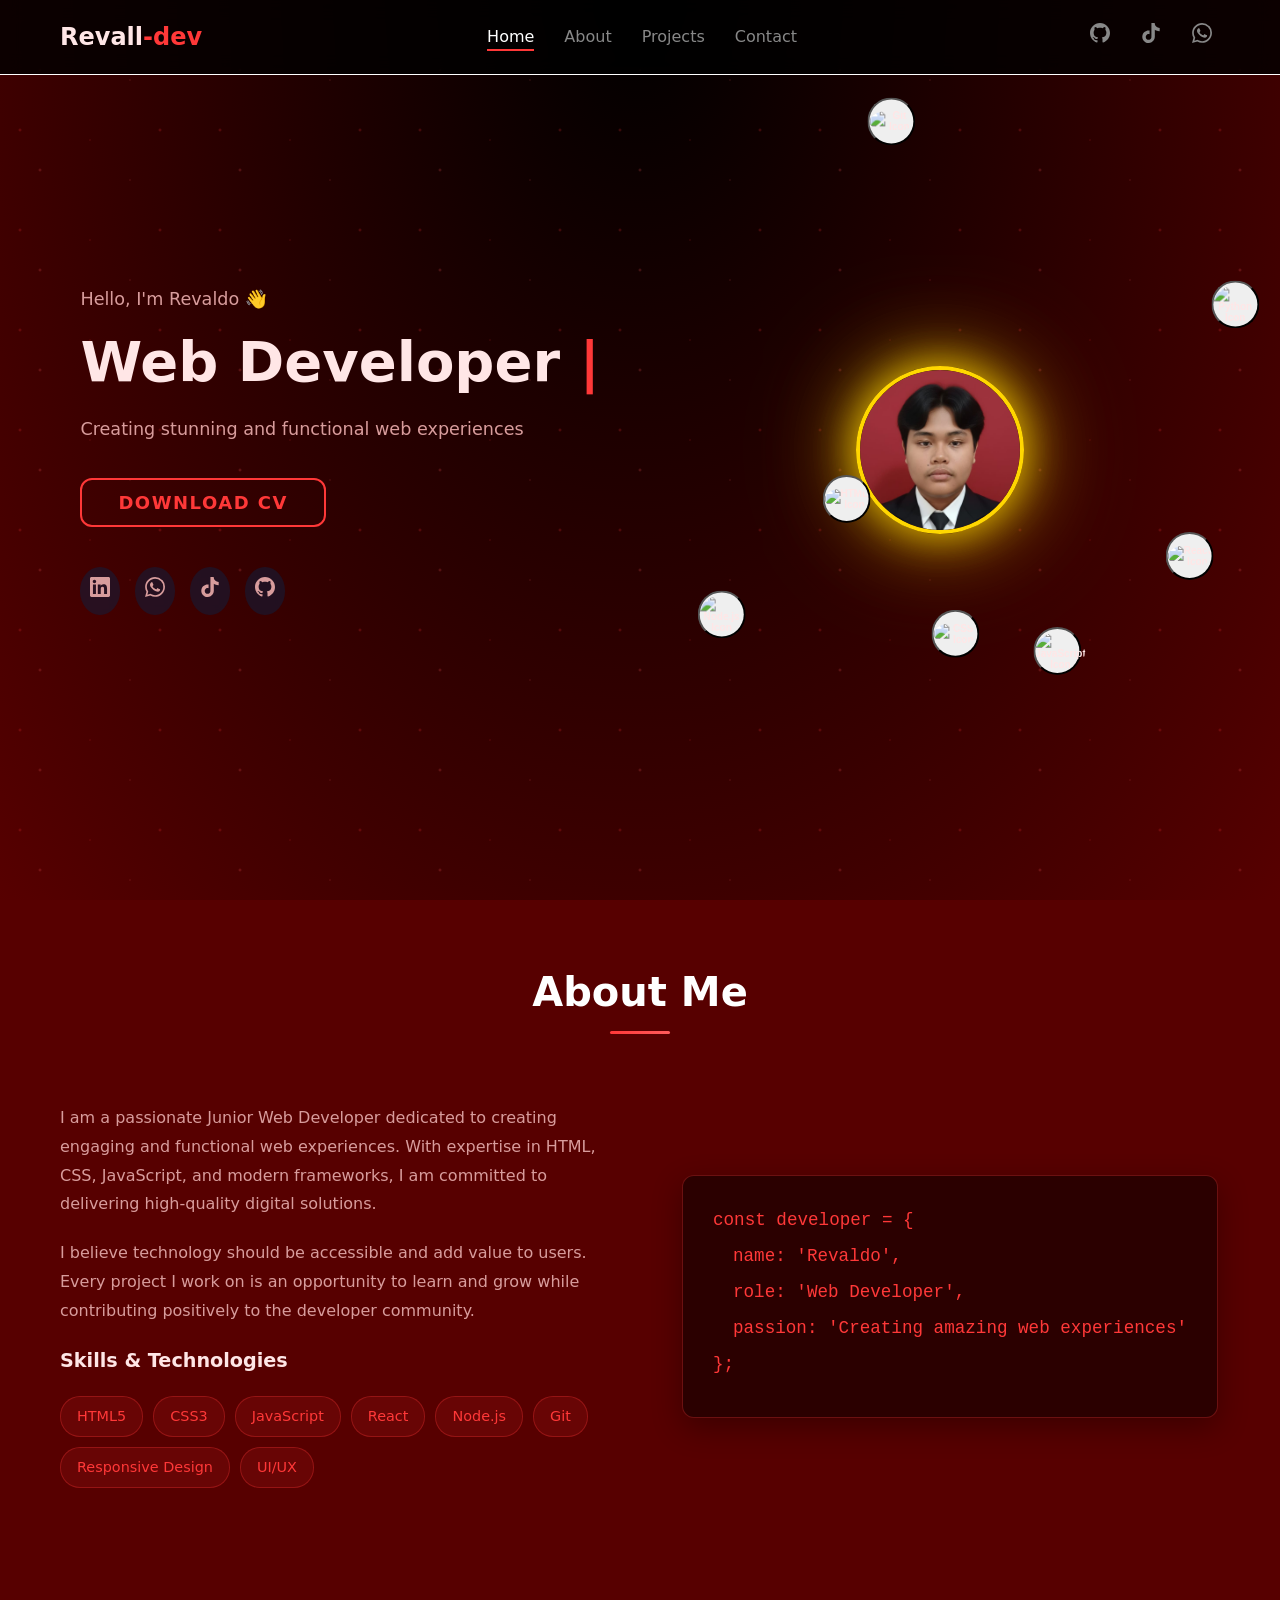
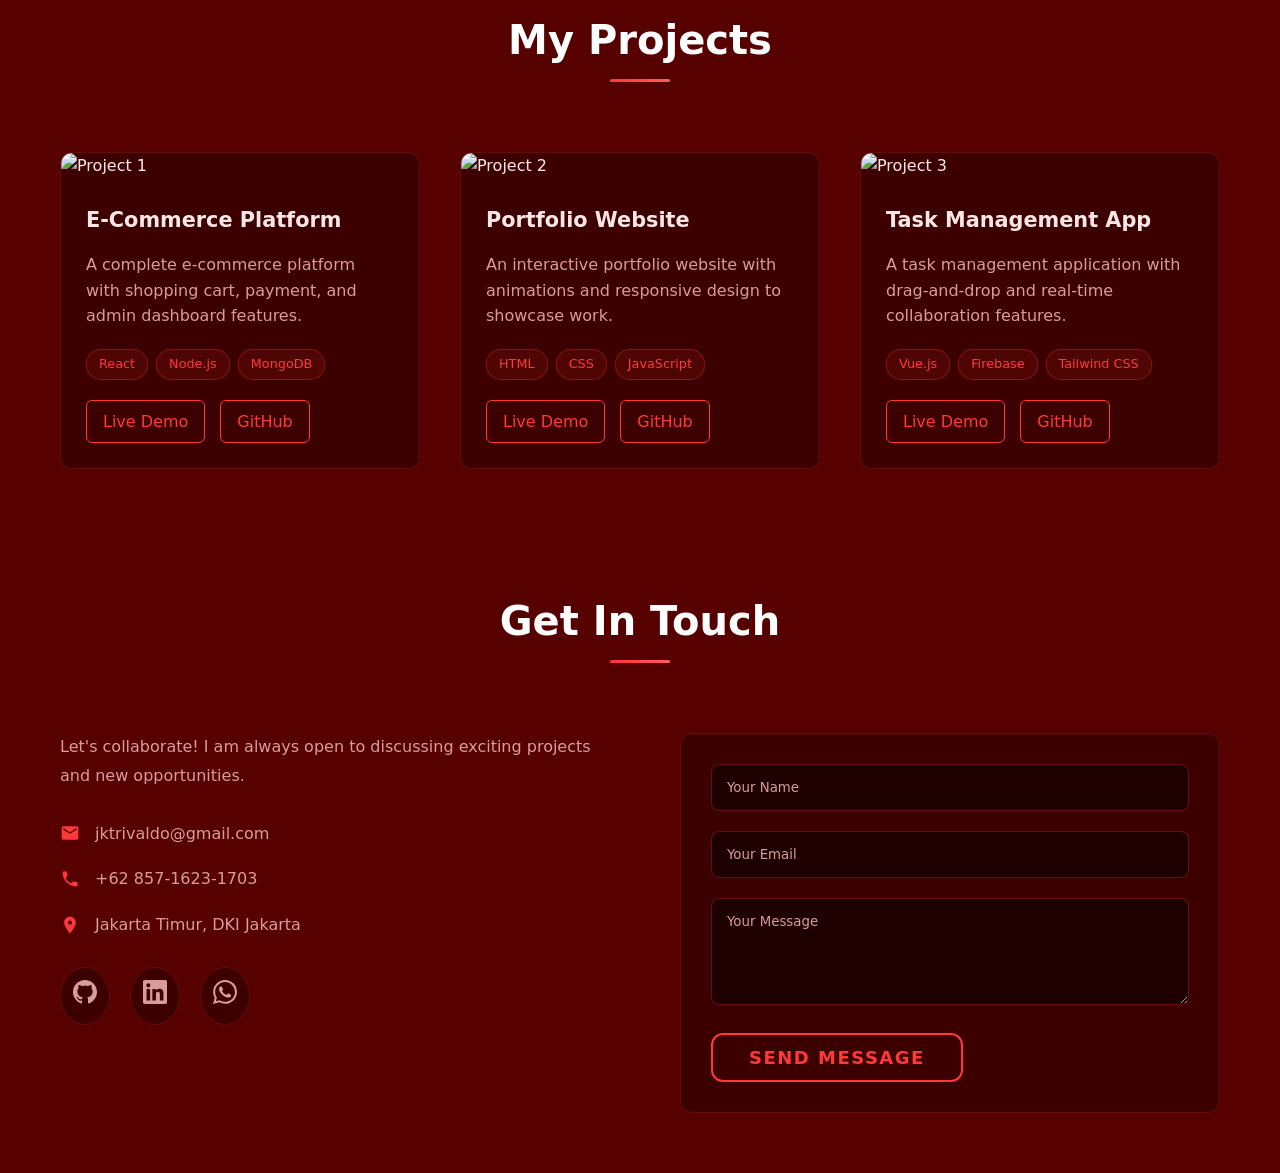
==== index.html @ ffaa48fa "Add files via upload" ====
<!DOCTYPE html>
<html lang="id">
<head>
    <meta charset="UTF-8">
    <meta name="viewport" content="width=device-width, initial-scale=1.0">
    <title>Revaldo - Web Developer Junior</title>
    <link rel="stylesheet" href="style.css">
</head>
<body>
    <header id="navbar">
    <nav class="nav-container animate-on-scroll slide-in-top">
            <div class="logo">
                Revall<span class="logo-accent">-dev</span>
            </div>
            
            <ul class="nav-menu" id="nav-menu">
                <li><a href="#home" class="nav-link active">Home</a></li>
                <li><a href="#about" class="nav-link">About</a></li>
                <li><a href="#projects" class="nav-link">Projects</a></li>
                <li><a href="#contact" class="nav-link">Contact</a></li>
            </ul>
            
            <div class="nav-social">
                <a href="https://github.com/RevaLxyz" aria-label="GitHub" class="social-icon">
                    <svg width="20" height="20" viewBox="0 0 24 24" fill="currentColor">
                        <path d="M12 0c-6.626 0-12 5.373-12 12 0 5.302 3.438 9.8 8.207 11.387.599.111.793-.261.793-.577v-2.234c-3.338.726-4.033-1.416-4.033-1.416-.546-1.387-1.333-1.756-1.333-1.756-1.089-.745.083-.729.083-.729 1.205.084 1.839 1.237 1.839 1.237 1.07 1.834 2.807 1.304 3.492.997.107-.775.418-1.305.762-1.604-2.665-.305-5.467-1.334-5.467-5.931 0-1.311.469-2.381 1.236-3.221-.124-.303-.535-1.524.117-3.176 0 0 1.008-.322 3.301 1.23.957-.266 1.983-.399 3.003-.404 1.02.005 2.047.138 3.006.404 2.291-1.552 3.297-1.23 3.297-1.23.653 1.653.242 2.874.118 3.176.77.84 1.235 1.911 1.235 3.221 0 4.609-2.807 5.624-5.479 5.921.43.372.823 1.102.823 2.222v3.293c0 .319.192.694.801.576 4.765-1.589 8.199-6.086 8.199-11.386 0-6.627-5.373-12-12-12z"/>
                    </svg>
                </a>
                <a href="https://www.tiktok.com/@rvldztt?is_from_webapp=1&sender_device=pc" aria-label="TikTok" class="social-icon">
                    <svg width="20" height="20" viewBox="0 0 24 24" fill="currentColor">
                        <path d="M12.525.02c1.31-.02 2.61-.01 3.91-.02.08 1.53.63 3.09 1.75 4.17 1.12 1.11 2.7 1.62 4.24 1.79v4.03c-1.44-.05-2.89-.35-4.2-.97-.57-.26-1.1-.59-1.62-.93-.01 2.92.01 5.84-.02 8.75-.08 1.4-.54 2.79-1.35 3.94-1.31 1.92-3.58 3.17-5.91 3.21-1.43.08-2.86-.31-4.08-1.03-2.02-1.19-3.44-3.37-3.65-5.71-.02-.5-.03-1-.01-1.49.18-1.9 1.12-3.72 2.58-4.96 1.66-1.44 3.98-2.13 6.15-1.72.02 1.48-.04 2.96-.04 4.44-.99-.32-2.15-.23-3.02.37-.63.41-1.11 1.04-1.36 1.75-.21.51-.15 1.07-.14 1.61.24 1.64 1.82 3.02 3.5 2.87 1.12-.01 2.19-.66 2.77-1.61.19-.33.4-.67.41-1.06.1-1.79.06-3.57.07-5.36.01-4.03-.01-8.05.02-12.07z"/>
                    </svg>
                </a>
                <a href="https://wa.me/6285716231703" aria-label="WhatsApp" class="social-icon">
                    <svg width="20" height="20" viewBox="0 0 24 24" fill="currentColor">
                        <path d="M17.472 14.382c-.297-.149-1.758-.867-2.03-.967-.273-.099-.471-.148-.67.15-.197.297-.767.966-.94 1.164-.173.199-.347.223-.644.075-.297-.15-1.255-.463-2.39-1.475-.883-.788-1.48-1.761-1.653-2.059-.173-.297-.018-.458.13-.606.134-.133.298-.347.446-.52.149-.174.198-.298.298-.497.099-.198.05-.371-.025-.52-.075-.149-.669-1.612-.916-2.207-.242-.579-.487-.5-.669-.51-.173-.008-.371-.01-.57-.01-.198 0-.52.074-.792.372-.272.297-1.04 1.016-1.04 2.479 0 1.462 1.065 2.875 1.213 3.074.149.198 2.096 3.2 5.077 4.487.709.306 1.262.489 1.694.625.712.227 1.36.195 1.871.118.571-.085 1.758-.719 2.006-1.413.248-.694.248-1.289.173-1.413-.074-.124-.272-.198-.57-.347m-5.421 7.403h-.004a9.87 9.87 0 01-5.031-1.378l-.361-.214-3.741.982.998-3.648-.235-.374a9.86 9.86 0 01-1.51-5.26c.001-5.45 4.436-9.884 9.888-9.884 2.64 0 5.122 1.03 6.988 2.898a9.825 9.825 0 012.893 6.994c-.003 5.45-4.437 9.884-9.885 9.884m8.413-18.297A11.815 11.815 0 0012.05 0C5.495 0 .16 5.335.157 11.892c0 2.096.547 4.142 1.588 5.945L.057 24l6.305-1.654a11.882 11.882 0 005.683 1.448h.005c6.554 0 11.89-5.335 11.893-11.893A11.821 11.821 0 0020.885 3.488"/>
                    </svg>
                </a>
            </div>
            
            <div class="hamburger" id="hamburger">
                <span></span>
                <span></span>
                <span></span>
            </div>
        </nav>
    </header>

    <main>
        <section id="home" class="hero">
            <div class="container">
                <div class="hero-content">
                    <div class="hero-text">
                        <p class="greeting">Hello, I'm Revaldo  👋</p>
                        <h1 class="hero-title">
                            <span id="typing-text">Junior Web Developer</span>
                            <span class="cursor">|</span>
                        </h1>
                        <p class="hero-quote">Creating stunning and functional web experiences</p>
                        <div class="hero-buttons">
                            <button class="glow-genz-button">Download CV</button>
                        </div>
                        <div class="hero-social">
                            <a href="#" class="hero-social-icon" aria-label="LinkedIn">
                                <svg width="20" height="20" viewBox="0 0 24 24" fill="currentColor">
                                    <path d="M20.447 20.452h-3.554v-5.569c0-1.328-.027-3.037-1.852-3.037-1.853 0-2.136 1.445-2.136 2.939v5.667H9.351V9h3.414v1.561h.046c.477-.9 1.637-1.85 3.37-1.85 3.601 0 4.267 2.37 4.267 5.455v6.286zM5.337 7.433c-1.144 0-2.063-.926-2.063-2.065 0-1.138.92-2.063 2.063-2.063 1.14 0 2.064.925 2.064 2.063 0 1.139-.925 2.065-2.064 2.065zm1.782 13.019H3.555V9h3.564v11.452zM22.225 0H1.771C.792 0 0 .774 0 1.729v20.542C0 23.227.792 24 1.771 24h20.451C23.2 24 24 23.227 24 22.271V1.729C24 .774 23.2 0 22.222 0h.003z"/>
                                </svg>
                            </a>
                            <a href="https://wa.me/6285716231703" class="hero-social-icon" aria-label="WhatsApp">
                                <svg width="20" height="20" viewBox="0 0 24 24" fill="currentColor">
                                    <path d="M17.472 14.382c-.297-.149-1.758-.867-2.03-.967-.273-.099-.471-.148-.67.15-.197.297-.767.966-.94 1.164-.173.199-.347.223-.644.075-.297-.15-1.255-.463-2.39-1.475-.883-.788-1.48-1.761-1.653-2.059-.173-.297-.018-.458.13-.606.134-.133.298-.347.446-.52.149-.174.198-.298.298-.497.099-.198.05-.371-.025-.52-.075-.149-.669-1.612-.916-2.207-.242-.579-.487-.5-.669-.51-.173-.008-.371-.01-.57-.01-.198 0-.52.074-.792.372-.272.297-1.04 1.016-1.04 2.479 0 1.462 1.065 2.875 1.213 3.074.149.198 2.096 3.2 5.077 4.487.709.306 1.262.489 1.694.625.712.227 1.36.195 1.871.118.571-.085 1.758-.719 2.006-1.413.248-.694.248-1.289.173-1.413-.074-.124-.272-.198-.57-.347m-5.421 7.403h-.004a9.87 9.87 0 01-5.031-1.378l-.361-.214-3.741.982.998-3.648-.235-.374a9.86 9.86 0 01-1.51-5.26c.001-5.45 4.436-9.884 9.888-9.884 2.64 0 5.122 1.03 6.988 2.898a9.825 9.825 0 012.893 6.994c-.003 5.45-4.437 9.884-9.885 9.884m8.413-18.297A11.815 11.815 0 0012.05 0C5.495 0 .16 5.335.157 11.892c0 2.096.547 4.142 1.588 5.945L.057 24l6.305-1.654a11.882 11.882 0 005.683 1.448h.005c6.554 0 11.89-5.335 11.893-11.893A11.821 11.821 0 0020.885 3.488"/>
                                </svg>
                            </a>
                            <a href="https://www.tiktok.com/@rvldztt?is_from_webapp=1&sender_device=pc" class="hero-social-icon" aria-label="TikTok">
                                <svg width="20" height="20" viewBox="0 0 24 24" fill="currentColor">
                                    <path d="M12.525.02c1.31-.02 2.61-.01 3.91-.02.08 1.53.63 3.09 1.75 4.17 1.12 1.11 2.7 1.62 4.24 1.79v4.03c-1.44-.05-2.89-.35-4.2-.97-.57-.26-1.1-.59-1.62-.93-.01 2.92.01 5.84-.02 8.75-.08 1.4-.54 2.79-1.35 3.94-1.31 1.92-3.58 3.17-5.91 3.21-1.43.08-2.86-.31-4.08-1.03-2.02-1.19-3.44-3.37-3.65-5.71-.02-.5-.03-1-.01-1.49.18-1.9 1.12-3.72 2.58-4.96 1.66-1.44 3.98-2.13 6.15-1.72.02 1.48-.04 2.96-.04 4.44-.99-.32-2.15-.23-3.02.37-.63.41-1.11 1.04-1.36 1.75-.21.51-.15 1.07-.14 1.61.24 1.64 1.82 3.02 3.5 2.87 1.12-.01 2.19-.66 2.77-1.61.19-.33.4-.67.41-1.06.1-1.79.06-3.57.07-5.36.01-4.03-.01-8.05.02-12.07z"/>
                                </svg>
                            </a>
                            <a href="https://github.com/RevaLxyz" class="hero-social-icon" aria-label="GitHub">
                                <svg width="20" height="20" viewBox="0 0 24 24" fill="currentColor">
                                    <path d="M12 0c-6.626 0-12 5.373-12 12 0 5.302 3.438 9.8 8.207 11.387.599.111.793-.261.793-.577v-2.234c-3.338.726-4.033-1.416-4.033-1.416-.546-1.387-1.333-1.756-1.333-1.756-1.089-.745.083-.729.083-.729 1.205.084 1.839 1.237 1.839 1.237 1.07 1.834 2.807 1.304 3.492.997.107-.775.418-1.305.762-1.604-2.665-.305-5.467-1.334-5.467-5.931 0-1.311.469-2.381 1.236-3.221-.124-.303-.535-1.524.117-3.176 0 0 1.008-.322 3.301 1.23.957-.266 1.983-.399 3.003-.404 1.02.005 2.047.138 3.006.404 2.291-1.552 3.297-1.23 3.297-1.23.653 1.653.242 2.874.118 3.176.77.84 1.235 1.911 1.235 3.221 0 4.609-2.807 5.624-5.479 5.921.43.372.823 1.102.823 2.222v3.293c0 .319.192.694.801.576 4.765-1.589 8.199-6.086 8.199-11.386 0-6.627-5.373-12-12-12z"/>
                                </svg>
                            </a>
                        </div>
                    </div>
                            <div class="hero-visual">
                                <div class="avatar-container">
                                    <!-- Matahari (Sun) - Elemento visual central -->
                                    <div class="sun-core">
                                        <img src="img.jpeg" alt="Sun Image">
                                    </div>

                                    <button class="orbit-icon html random-orbit" type="button">
                                        <img src="https://cdn.jsdelivr.net/gh/devicons/devicon/icons/html5/html5-original.svg" alt="HTML Icon" style="width: 100%; height: 100%; object-fit: contain;">
                                    </button>

                                    <button class="orbit-icon css random-orbit" type="button">
                                        <img src="https://cdn.jsdelivr.net/gh/devicons/devicon/icons/css3/css3-original.svg" alt="CSS Icon" style="width: 100%; height: 100%; object-fit: contain;">
                                    </button>

                                    <button class="orbit-icon js random-orbit" type="button">
                                        <img src="https://cdn.jsdelivr.net/gh/devicons/devicon/icons/javascript/javascript-original.svg" alt="JavaScript Icon" style="width: 100%; height: 100%; object-fit: contain;">
                                    </button>

                                    <button class="orbit-icon react random-orbit" type="button">
                                        <img src="https://cdn.jsdelivr.net/gh/devicons/devicon/icons/react/react-original.svg" alt="React Icon" style="width: 100%; height: 100%; object-fit: contain;">
                                    </button>

                                    <button class="orbit-icon nodejs random-orbit" type="button">
                                        <img src="https://cdn.jsdelivr.net/gh/devicons/devicon/icons/nodejs/nodejs-original.svg" alt="Node.js Icon" style="width: 100%; height: 100%; object-fit: contain;">
                                    </button>

                                    <button class="orbit-icon python random-orbit" type="button">
                                        <img src="https://cdn.jsdelivr.net/gh/devicons/devicon/icons/python/python-original.svg" alt="Python Icon" style="width: 100%; height: 100%; object-fit: contain;">
                                    </button>

                                    <button class="orbit-icon git random-orbit" type="button">
                                        <img src="https://cdn.jsdelivr.net/gh/devicons/devicon/icons/git/git-original.svg" alt="Git Icon" style="width: 100%; height: 100%; object-fit: contain;">
                                    </button>
                                </div>
                            </div>
                </div>
            </div>
        </section>

        <section id="about" class="section">
            <div class="container">
                <h2 class="section-title">About Me</h2>
                <div class="about-content">
                    <div class="about-text slide-in-left">
                <p>I am a passionate Junior Web Developer dedicated to creating engaging and functional web experiences. With expertise in HTML, CSS, JavaScript, and modern frameworks, I am committed to delivering high-quality digital solutions.</p>
                <p>I believe technology should be accessible and add value to users. Every project I work on is an opportunity to learn and grow while contributing positively to the developer community.</p>
                        <div class="skills">
                            <h3>Skills & Technologies</h3>
                            <div class="skills-grid">
                                <span class="skill-tag">HTML5</span>
                                <span class="skill-tag">CSS3</span>
                                <span class="skill-tag">JavaScript</span>
                                <span class="skill-tag">React</span>
                                <span class="skill-tag">Node.js</span>
                                <span class="skill-tag">Git</span>
                                <span class="skill-tag">Responsive Design</span>
                                <span class="skill-tag">UI/UX</span>
                            </div>
                        </div>
                    </div>
                    <div class="about-visual slide-in-right">
                        <div class="code-animation">
                            <div class="code-line">const developer = {</div>
                            <div class="code-line indent">name: 'Revaldo',</div>
                            <div class="code-line indent">role: 'Web Developer',</div>
                            <div class="code-line indent">passion: 'Creating amazing web experiences'</div>
                            <div class="code-line">};</div>
                        </div>
                    </div>
                </div>
            </div>
        </section>

        <section id="projects" class="section">
            <div class="container">
                <h2 class="section-title">My Projects</h2>
                <div class="projects-grid slide-in-up">
                    <div class="project-card">
                        <div class="project-image">
                            <img src="https://picsum.photos/400/250?random=1" alt="Project 1">
                        </div>
                        <div class="project-content">
                            <h3>E-Commerce Platform</h3>
                            <p>A complete e-commerce platform with shopping cart, payment, and admin dashboard features.</p>
                            <div class="project-tech">
                                <span>React</span>
                                <span>Node.js</span>
                                <span>MongoDB</span>
                            </div>
                            <div class="project-links">
                                <a href="#" class="project-link">Live Demo</a>
                                <a href="#" class="project-link">GitHub</a>
                            </div>
                        </div>
                    </div>
                    <div class="project-card">
                        <div class="project-image">
                            <img src="https://picsum.photos/400/250?random=2" alt="Project 2">
                        </div>
                        <div class="project-content">
                            <h3>Portfolio Website</h3>
                            <p>An interactive portfolio website with animations and responsive design to showcase work.</p>
                            <div class="project-tech">
                                <span>HTML</span>
                                <span>CSS</span>
                                <span>JavaScript</span>
                            </div>
                            <div class="project-links">
                                <a href="#" class="project-link">Live Demo</a>
                                <a href="#" class="project-link">GitHub</a>
                            </div>
                        </div>
                    </div>
                    <div class="project-card">
                        <div class="project-image">
                            <img src="https://picsum.photos/400/250?random=3" alt="Project 3">
                        </div>
                        <div class="project-content">
                            <h3>Task Management App</h3>
                            <p>A task management application with drag-and-drop and real-time collaboration features.</p>
                            <div class="project-tech">
                                <span>Vue.js</span>
                                <span>Firebase</span>
                                <span>Tailwind CSS</span>
                            </div>
                            <div class="project-links">
                                <a href="#" class="project-link">Live Demo</a>
                                <a href="#" class="project-link">GitHub</a>
                            </div>
                        </div>
                    </div>
                </div>
            </div>
        </section>

        <section id="contact" class="section">
            <div class="container">
                <h2 class="section-title">Get In Touch</h2>
                <div class="contact-content">
                    <div class="contact-info slide-in-left">
                        <p>Let's collaborate! I am always open to discussing exciting projects and new opportunities.</p>
                        <div class="contact-details">
                            <div class="contact-item">
                                <svg width="20" height="20" viewBox="0 0 24 24" fill="currentColor">
                                    <path d="M20 4H4c-1.1 0-1.99.9-1.99 2L2 18c0 1.1.9 2 2 2h16c1.1 0 2-.9 2-2V6c0-1.1-.9-2-2-2zm0 4l-8 5-8-5V6l8 5 8-5v2z"/>
                                </svg>
                                <span>jktrivaldo@gmail.com</span>
                            </div>
                            <div class="contact-item">
                                <svg width="20" height="20" viewBox="0 0 24 24" fill="currentColor">
                                    <path d="M6.62 10.79c1.44 2.83 3.76 5.15 6.59 6.59l2.2-2.2c.27-.27.67-.36 1.02-.24 1.12.37 2.33.57 3.57.57.55 0 1 .45 1 1V20c0 .55-.45 1-1 1-9.39 0-17-7.61-17-17 0-.55.45-1 1-1h3.5c.55 0 1 .45 1 1 0 1.25.2 2.45.57 3.57.11.35.03.74-.25 1.02l-2.2 2.2z"/>
                                </svg>
                                <span>+62 857-1623-1703</span>
                            </div>
                            <div class="contact-item">
                                <svg width="20" height="20" viewBox="0 0 24 24" fill="currentColor">
                                    <path d="M12 2C8.13 2 5 5.13 5 9c0 5.25 7 13 7 13s7-7.75 7-13c0-3.87-3.13-7-7-7zm0 9.5c-1.38 0-2.5-1.12-2.5-2.5s1.12-2.5 2.5-2.5 2.5 1.12 2.5 2.5-1.12 2.5-2.5 2.5z"/>
                                </svg>
                                <span>Jakarta Timur, DKI Jakarta</span>
                            </div>
                        </div>
                        <div class="social-links">
                            <a href="https://github.com/RevaLxyz" class="social-link" aria-label="GitHub">
                                <svg width="24" height="24" viewBox="0 0 24 24" fill="currentColor">
                                    <path d="M12 0c-6.626 0-12 5.373-12 12 0 5.302 3.438 9.8 8.207 11.387.599.111.793-.261.793-.577v-2.234c-3.338.726-4.033-1.416-4.033-1.416-.546-1.387-1.333-1.756-1.333-1.756-1.089-.745.083-.729.083-.729 1.205.084 1.839 1.237 1.839 1.237 1.07 1.834 2.807 1.304 3.492.997.107-.775.418-1.305.762-1.604-2.665-.305-5.467-1.334-5.467-5.931 0-1.311.469-2.381 1.236-3.221-.124-.303-.535-1.524.117-3.176 0 0 1.008-.322 3.301 1.23.957-.266 1.983-.399 3.003-.404 1.02.005 2.047.138 3.006.404 2.291-1.552 3.297-1.23 3.297-1.23.653 1.653.242 2.874.118 3.176.77.84 1.235 1.911 1.235 3.221 0 4.609-2.807 5.624-5.479 5.921.43.372.823 1.102.823 2.222v3.293c0 .319.192.694.801.576 4.765-1.589 8.199-6.086 8.199-11.386 0-6.627-5.373-12-12-12z"/>
                                </svg>
                            </a>
                            <a href="#" class="social-link" aria-label="LinkedIn">
                                <svg width="24" height="24" viewBox="0 0 24 24" fill="currentColor">
                                    <path d="M20.447 20.452h-3.554v-5.569c0-1.328-.027-3.037-1.852-3.037-1.853 0-2.136 1.445-2.136 2.939v5.667H9.351V9h3.414v1.561h.046c.477-.9 1.637-1.85 3.37-1.85 3.601 0 4.267 2.37 4.267 5.455v6.286zM5.337 7.433c-1.144 0-2.063-.926-2.063-2.065 0-1.138.92-2.063 2.063-2.063 1.14 0 2.064.925 2.064 2.063 0 1.139-.925 2.065-2.064 2.065zm1.782 13.019H3.555V9h3.564v11.452zM22.225 0H1.771C.792 0 0 .774 0 1.729v20.542C0 23.227.792 24 1.771 24h20.451C23.2 24 24 23.227 24 22.271V1.729C24 .774 23.2 0 22.222 0h.003z"/>
                                </svg>
                            </a>
                            <a href="https://wa.me/6285716231703" class="social-link" aria-label="WhatsApp">
                                <svg width="24" height="24" viewBox="0 0 24 24" fill="currentColor">
                                    <path d="M17.472 14.382c-.297-.149-1.758-.867-2.03-.967-.273-.099-.471-.148-.67.15-.197.297-.767.966-.94 1.164-.173.199-.347.223-.644.075-.297-.15-1.255-.463-2.39-1.475-.883-.788-1.48-1.761-1.653-2.059-.173-.297-.018-.458.13-.606.134-.133.298-.347.446-.52.149-.174.198-.298.298-.497.099-.198.05-.371-.025-.52-.075-.149-.669-1.612-.916-2.207-.242-.579-.487-.5-.669-.51-.173-.008-.371-.01-.57-.01-.198 0-.52.074-.792.372-.272.297-1.04 1.016-1.04 2.479 0 1.462 1.065 2.875 1.213 3.074.149.198 2.096 3.2 5.077 4.487.709.306 1.262.489 1.694.625.712.227 1.36.195 1.871.118.571-.085 1.758-.719 2.006-1.413.248-.694.248-1.289.173-1.413-.074-.124-.272-.198-.57-.347m-5.421 7.403h-.004a9.87 9.87 0 01-5.031-1.378l-.361-.214-3.741.982.998-3.648-.235-.374a9.86 9.86 0 01-1.51-5.26c.001-5.45 4.436-9.884 9.888-9.884 2.64 0 5.122 1.03 6.988 2.898a9.825 9.825 0 012.893 6.994c-.003 5.45-4.437 9.884-9.885 9.884m8.413-18.297A11.815 11.815 0 0012.05 0C5.495 0 .16 5.335.157 11.892c0 2.096.547 4.142 1.588 5.945L.057 24l6.305-1.654a11.882 11.882 0 005.683 1.448h.005c6.554 0 11.89-5.335 11.893-11.893A11.821 11.821 0 0020.885 3.488"/>
                                </svg>
                            </a>
                        </div>
                    </div>
                    <div class="contact-form slide-in-right">
                        <form>
                            <div class="form-group">
                                <input type="text" placeholder="Your Name" required>
                            </div>
                            <div class="form-group">
                                <input type="email" placeholder="Your Email" required>
                            </div>
                            <div class="form-group">
                                <textarea placeholder="Your Message" rows="5" required></textarea>
                            </div>
                            <button type="submit" class="glow-genz-button">Send Message</button>
                        </form>
                    </div>
                </div>
            </div>
        </section>

    </main>

    <script src="script.js"></script>
</body>
</html>
---- style.css ----
:root {
  --bg-1: #570000;
  --bg-2: #000000;
  --text: #FFE6E6;
  --muted: #D89C9C;
  --accent: #FF3838;
  --accent-2: #FF5C5C;
  --card: #3b0202;
  --card-2: #ffffff;
  --shadow: 0 10px 30px rgba(255, 56, 56, 0.15);
}

* {
  margin: 0;
  padding: 0;
  box-sizing: border-box;
}

html {
  scroll-behavior: smooth;
}

body {
  font-family: system-ui, -apple-system, 'Segoe UI', Roboto, Ubuntu, Cantarell, 'Noto Sans', sans-serif;
  background: var(--bg-1);
  color: var(--text);
  line-height: 1.6;
  overflow-x: hidden;
}

/* Background with animated stars */
body::before {
  content: '';
  position: fixed;
  top: 0;
  left: 0;
  width: 100%;
  height: 100%;
  background: 
    radial-gradient(ellipse at top, var(--bg-2) 0%, var(--bg-1) 100%);
  z-index: -2;
}

body::after {
  content: '';
  position: fixed;
  top: 0;
  left: 0;
  width: 100%;
  height: 100%;
  background: 
    radial-gradient(2px 2px at 20px 30px, var(--accent), transparent),
    radial-gradient(2px 2px at 40px 70px, var(--accent-2), transparent),
    radial-gradient(1px 1px at 90px 40px, var(--accent), transparent),
    radial-gradient(1px 1px at 130px 80px, var(--accent-2), transparent),
    radial-gradient(2px 2px at 160px 30px, var(--accent), transparent);
  background-repeat: repeat;
  background-size: 200px 100px;
  animation: stars 20s linear infinite;
  opacity: 0.3;
  z-index: -1;
}

@keyframes stars {
  from { transform: translateY(0px); }
  to { transform: translateY(-100px); }
}

.container {
  max-width: 1200px;
  margin: 0 auto;
  padding: 0 20px;
}

.section {
  padding: 60px 0;
}



.section-title {
  font-size: 2.5rem;
  font-weight: 700;
  text-align: center;
  margin-bottom: 80px;
  color: #ffffff;
  position: relative;
}

.section-title::after {
  content: '';
  position: absolute;
  bottom: -10px;
  left: 50%;
  transform: translateX(-50%);
  width: 60px;
  height: 3px;
  background: linear-gradient(90deg, var(--accent), var(--accent-2));
  border-radius: 2px;
}

#navbar {
  position: fixed;
  top: 0;
  width: 100%;
  background: rgba(0, 0, 0, 0.8);
  backdrop-filter: blur(10px);
  border-bottom: 1px solid rgb(255, 255, 255);
  z-index: 1000;
  transition: all 0.3s ease;
}

.nav-container {
  display: flex;
  justify-content: space-between;
  align-items: center;
  padding: 15px 20px;
  max-width: 1200px;
  margin: 0 auto;
}

.logo {
  font-size: 1.5rem;
  font-weight: 700;
  color: var(--text);
}

.logo-accent {
  color: var(--accent);
}

.nav-menu {
  display: flex;
  list-style: none;
  gap: 30px;
}

.nav-link {
  color: #888888; /* grey color for non-hover state */
  text-decoration: none;
  font-weight: 500;
  transition: all 0.3s ease;
  position: relative;
}

.nav-link.active,
.nav-link:hover {
  color: white;
}

.nav-link::after {
  content: '';
  position: absolute;
  bottom: -5px;
  left: 0;
  width: 0;
  height: 2px;
  background: var(--accent);
  transition: width 0.3s ease;
}

.nav-link.active::after,
.nav-link:hover::after {
  width: 100%;
}

.nav-social {
  display: flex;
  gap: 15px;
}

.social-icon {
  color: #888888; /* grey color for non-hover state */
  transition: all 0.3s ease;
  padding: 8px;
  border-radius: 50%;
}

.social-icon:hover {
  color: white;
  transform: scale(1.1);
  box-shadow: 0 0 15px rgba(255, 255, 255, 0.3);
}

.hamburger {
  display: none;
  flex-direction: column;
  cursor: pointer;
  gap: 4px;
}

.hamburger span {
  width: 25px;
  height: 3px;
  background: var(--text);
  transition: all 0.3s ease;
  border-radius: 2px;
}

.hamburger.active span:nth-child(1) {
  transform: rotate(45deg) translate(6px, 6px);
}

.hamburger.active span:nth-child(2) {
  opacity: 0;
}

.hamburger.active span:nth-child(3) {
  transform: rotate(-45deg) translate(6px, -6px);
}

.hero {
  min-height: 100vh;
  display: flex;
  align-items: center;
  padding: 80px 0 80px;
}

.hero-content {
  display: grid;
  grid-template-columns: 1fr 1fr;
  gap: 80px;
  align-items: center;
}

.hero-text {
  animation: slideInLeft 1s ease-out;
}

.greeting {
  color: var(--muted);
  font-size: 1.1rem;
  margin-bottom: 15px;
}

.hero-title {
  font-size: 3.5rem;
  font-weight: 700;
  margin-bottom: 20px;
  line-height: 1.2;
}

.cursor {
  color: var(--accent);
  animation: blink 1s infinite;
}

@keyframes blink {
  0%, 50% { opacity: 1; }
  51%, 100% { opacity: 0; }
}

.hero-quote {
  color: var(--muted);
  font-size: 1.1rem;
  margin-bottom: 35px;
}

.hero-buttons {
  display: flex;
  gap: 20px;
  margin-bottom: 40px;
}

.hero-social {
  display: flex;
  gap: 15px;
}

.hero-social-icon {
  color: var(--muted);
  padding: 10px;
  border-radius: 50%;
  transition: all 0.3s ease;
  background: rgba(14, 33, 64, 0.5);
  backdrop-filter: blur(5px);
}

.hero-social-icon:hover {
  color: white;
  transform: scale(1.1);
  background: rgba(0, 0, 0, 0.1);
  box-shadow: 0 0 20px rgba(0, 0, 0, 0.3);
}

/* Avatar and Solar System */
.hero-visual {
  display: flex;
  justify-content: center;
  animation: slideInRight 1s ease-out;
}

.avatar-container {
  position: relative;
  width: 500px;
  height: 500px;
  display: flex;
  align-items: center;
  justify-content: center;
}

/* Matahari (Sun) - Elemento visual */
.sun-core {
  width: 168px; /* 40% larger than 120px */
  height: 168px; /* 40% larger than 120px */
  border-radius: 50%;
  position: absolute;
  top: 50%;
  left: 50%;
  transform: translate(-50%, -50%);
  border: 4px solid #FFD700;
  box-shadow:
    0 0 40px rgba(255, 215, 0, 0.8),
    0 0 80px rgba(255, 215, 0, 0.5),
    0 0 120px rgba(255, 215, 0, 0.3),
    inset 0 0 30px rgba(255, 215, 0, 0.4);
  animation: sunGlow 3s ease-in-out infinite alternate;
  cursor: pointer;
  transition: transform 0.3s ease;
  overflow: hidden;
}

.sun-core img {
  width: 100%;
  height: 100%;
  border-radius: 50%;
  object-fit: cover;
}

.sun-core:hover {
  transform: translate(-50%, -50%) scale(1.1);
}

/* Orbit Icon Buttons */
.orbit-icon {
  position: absolute;
  top: 50%;
  left: 50%;
  width: 48px;
  height: 48px;
  border-radius: 50%;
  font-size: 10px;
  font-weight: bold;
  color: var(--text);
  cursor: pointer;
  transition: all 0.3s ease;
  transform-origin: 0 0;
}

.orbit-icon img {
  width: 100%;
  height: 100%;
  border-radius: 50%;
  object-fit: cover;
}

.orbit-icon:hover {
  background: rgba(255, 56, 56, 0.4);
  transform: scale(1.2);
  box-shadow: 0 0 10px rgba(255, 56, 56, 0.5);
}

@keyframes sunGlow {
  0% {
    box-shadow:
      0 0 40px rgba(255, 215, 0, 0.8),
      0 0 80px rgba(255, 215, 0, 0.5),
      0 0 120px rgba(255, 215, 0, 0.3),
      inset 0 0 30px rgba(255, 215, 0, 0.4);
  }
  100% {
    box-shadow:
      0 0 50px rgba(255, 215, 0, 1),
      0 0 100px rgba(255, 215, 0, 0.7),
      0 0 150px rgba(255, 215, 0, 0.4),
      inset 0 0 40px rgba(255, 215, 0, 0.6);
  }
}




@keyframes slideInLeft {
  from {
    opacity: 0;
    transform: translateX(-50px);
  }
  to {
    opacity: 1;
    transform: translateX(0);
  }
}

@keyframes slideInRight {
  from {
    opacity: 0;
    transform: translateX(50px);
  }
  to {
    opacity: 1;
    transform: translateX(0);
  }
}

/* Orbit rotation animations */
@keyframes rotate {
  from {
    transform: translate(-50%, -50%) rotate(0deg);
  }
  to {
    transform: translate(-50%, -50%) rotate(360deg);
  }
}

@keyframes counterRotate {
  from {
    transform: translate(-50%, -50%) rotate(0deg);
  }
  to {
    transform: translate(-50%, -50%) rotate(-360deg);
  }
}















.glow-genz-button {
  background: transparent;
  border: 2px solid var(--accent);
  border-radius: 12px;
  color: var(--accent);
  font-weight: 700;
  font-size: 18px;
  padding: 12px 36px;
  cursor: pointer;
  transition: all 0.3s ease;
  text-transform: uppercase;
  letter-spacing: 1.5px;
  font-family: system-ui, -apple-system, 'Segoe UI', Roboto, Ubuntu, Cantarell, 'Noto Sans', sans-serif;
  position: relative;
  overflow: hidden;
}

.glow-genz-button::before {
  content: '';
  position: absolute;
  top: 0;
  left: -100%;
  width: 100%;
  height: 100%;
  background: linear-gradient(45deg, var(--accent), var(--accent-2), #FF7F7F, #FF3838);
  background-size: 400% 400%;
  animation: glowGradient 4s ease infinite;
  opacity: 0;
  transition: opacity 0.3s ease;
}

.glow-genz-button:hover {
  color: white;
  border-color: var(--accent-2);
  box-shadow: 0 0 25px rgba(255, 56, 56, 1), 0 0 50px rgba(255, 92, 92, 0.8);
  transform: scale(1.05);
}

.glow-genz-button:hover::before {
  opacity: 1;
}

@keyframes glowGradient {
  0% {
    background-position: 0% 50%;
  }
  50% {
    background-position: 100% 50%;
  }
  100% {
    background-position: 0% 50%;
  }
}

@media (max-width: 1024px) {
  .hero-content {
    grid-template-columns: 1fr;
    gap: 50px;
    text-align: center;
  }

  .hero-social {
    justify-content: center;
  }

  .hero-title {
    font-size: 3rem;
  }


}

@media (max-width: 768px) {
  .nav-menu {
    position: fixed;
    top: 70px;
    left: 0;
    width: 100%;
    background: rgba(6, 21, 38, 0.95);
    backdrop-filter: blur(10px);
    flex-direction: column;
    padding: 20px;
    transform: translateX(-100%);
    transition: transform 0.3s ease;
    border-bottom: 1px solid rgba(56, 182, 255, 0.1);
  }

  .nav-menu.active {
    transform: translateX(0);
  }

  .hamburger {
    display: flex;
  }

  .hero-content {
    gap: 40px;
  }

  .hero-social {
    justify-content: center;
  }

  .hero-title {
    font-size: 2.5rem;
  }

  .section-title {
    font-size: 2rem;
  }

  .hero-buttons {
    flex-direction: column;
    align-items: center;
  }

  .avatar-container {
    width: 350px;
    height: 350px;
  }

  .sun-core {
    width: 80px;
    height: 80px;
  }



  .earth-container {
    width: 30px;
    height: 30px;
    top: -15px;
  }

  .orbit-icon.html {
    width: 20px;
    height: 20px;
  }

  .orbit-icon.css {
    width: 12px;
    height: 12px;
  }

  .orbit-icon.js {
    width: 16px;
    height: 16px;
  }

  .orbit-icon.react {
    width: 18px;
    height: 18px;
  }

  .orbit-icon.nodejs {
    width: 20px;
    height: 20px;
  }

  .orbit-icon.python {
    width: 22px;
    height: 22px;
  }

  .orbit-icon.git {
    width: 24px;
    height: 24px;
  }

  .moon-orbit {
    width: 60px;
    height: 60px;
  }

  .orbit-icon.moon {
    width: 9px;
    height: 9px;
    top: -4.5px;
  }


}

@media (max-width: 640px) {
  .container {
    padding: 0 15px;
  }

  .section {
    padding: 60px 0;
  }

  .hero-content {
    gap: 30px;
  }

  .hero-social {
    justify-content: center;
  }

  .greeting {
    font-size: 1rem;
  }

  .hero-title {
    font-size: 2rem;
  }

  .hero-quote {
    font-size: 1rem;
  }

  .avatar-container {
    width: 250px;
    height: 250px;
  }

  .sun-core {
    width: 60px;
    height: 60px;
  }



  .earth-container {
    width: 24px;
    height: 24px;
    top: -12px;
  }

  .orbit-icon.html {
    width: 16px;
    height: 16px;
  }

  .orbit-icon.css {
    width: 10px;
    height: 10px;
  }

  .orbit-icon.js {
    width: 12px;
    height: 12px;
  }

  .orbit-icon.react {
    width: 14px;
    height: 14px;
  }

  .orbit-icon.nodejs {
    width: 16px;
    height: 16px;
  }

  .orbit-icon.python {
    width: 18px;
    height: 18px;
  }

  .orbit-icon.git {
    width: 20px;
    height: 20px;
  }

  .moon-orbit {
    width: 40px;
    height: 40px;
  }

  .orbit-icon.moon {
    width: 7px;
    height: 7px;
    top: -3.5px;
  }

  .nav-container {
    padding: 12px 15px;
  }


}

.about-content {
  display: grid;
  grid-template-columns: 1fr 1fr;
  gap: 80px;
  align-items: center;
  margin-top: 60px;
}

.about-text p {
  margin-bottom: 20px;
  line-height: 1.8;
  color: var(--muted);
}

.skills h3 {
  color: var(--text);
  margin-bottom: 20px;
  font-size: 1.2rem;
}

.skills-grid {
  display: flex;
  flex-wrap: wrap;
  gap: 10px;
}

.skill-tag {
  background: rgba(255, 56, 56, 0.1);
  color: var(--accent);
  padding: 8px 16px;
  border-radius: 20px;
  font-size: 0.9rem;
  border: 1px solid rgba(255, 56, 56, 0.3);
  transition: all 0.3s ease;
}

.skill-tag:hover {
  background: var(--accent);
  color: white;
  transform: scale(1.05);
}

.about-visual {
  display: flex;
  justify-content: center;
  align-items: center;
}

.code-animation {
  background: rgba(0, 0, 0, 0.5);
  border: 1px solid rgba(255, 56, 56, 0.3);
  border-radius: 12px;
  padding: 30px;
  font-family: 'Courier New', monospace;
  font-size: 1.1rem;
  color: var(--accent);
  box-shadow: 0 10px 30px rgba(0, 0, 0, 0.3);
}

.code-line {
  margin-bottom: 8px;
}

.code-line.indent {
  margin-left: 20px;
}

.projects-grid {
  display: grid;
  grid-template-columns: repeat(auto-fit, minmax(350px, 1fr));
  gap: 40px;
  margin-top: 60px;
}

.project-card {
  background: rgba(0, 0, 0, 0.3);
  border: 1px solid rgba(255, 56, 56, 0.2);
  border-radius: 12px;
  overflow: hidden;
  transition: all 0.3s ease;
  backdrop-filter: blur(10px);
}

.project-card:hover {
  transform: translateY(-10px);
  box-shadow: 0 20px 40px rgba(255, 56, 56, 0.2);
  border-color: var(--accent);
}

.project-image img {
  width: 100%;
  height: 200px;
  object-fit: cover;
}

.project-content {
  padding: 25px;
}

.project-content h3 {
  color: var(--text);
  margin-bottom: 15px;
  font-size: 1.3rem;
}

.project-content p {
  color: var(--muted);
  margin-bottom: 20px;
  line-height: 1.6;
}

.project-tech {
  display: flex;
  flex-wrap: wrap;
  gap: 8px;
  margin-bottom: 20px;
}

.project-tech span {
  background: rgba(255, 56, 56, 0.1);
  color: var(--accent);
  padding: 4px 12px;
  border-radius: 15px;
  font-size: 0.8rem;
  border: 1px solid rgba(255, 56, 56, 0.3);
}

.project-links {
  display: flex;
  gap: 15px;
}

.project-link {
  color: var(--accent);
  text-decoration: none;
  font-weight: 500;
  transition: all 0.3s ease;
  padding: 8px 16px;
  border: 1px solid var(--accent);
  border-radius: 6px;
}

.project-link:hover {
  background: var(--accent);
  color: white;
}

.contact-content {
  display: grid;
  grid-template-columns: 1fr 1fr;
  gap: 80px;
  margin-top: 60px;
}

.contact-info p {
  color: var(--muted);
  margin-bottom: 30px;
  line-height: 1.8;
}

.contact-details {
  margin-bottom: 30px;
}

.contact-item {
  display: flex;
  align-items: center;
  gap: 15px;
  margin-bottom: 20px;
  color: var(--muted);
}

.contact-item svg {
  color: var(--accent);
  flex-shrink: 0;
}

.contact-item span {
  font-weight: 500;
}

.social-links {
  display: flex;
  gap: 20px;
}

.social-link {
  color: var(--muted);
  transition: all 0.3s ease;
  padding: 12px;
  border-radius: 50%;
  background: rgba(0, 0, 0, 0.3);
  border: 1px solid rgba(255, 56, 56, 0.2);
}

.social-link:hover {
  color: var(--accent);
  transform: scale(1.1);
  box-shadow: 0 0 20px rgba(255, 56, 56, 0.3);
}

.contact-form {
  background: rgba(0, 0, 0, 0.3);
  border: 1px solid rgba(255, 56, 56, 0.2);
  border-radius: 12px;
  padding: 30px;
  backdrop-filter: blur(10px);
}

.form-group {
  margin-bottom: 20px;
}

.form-group input,
.form-group textarea {
  width: 100%;
  padding: 15px;
  background: rgba(0, 0, 0, 0.5);
  border: 1px solid rgba(255, 56, 56, 0.3);
  border-radius: 8px;
  color: var(--text);
  font-family: inherit;
  transition: all 0.3s ease;
}

.form-group input:focus,
.form-group textarea:focus {
  outline: none;
  border-color: var(--accent);
  box-shadow: 0 0 10px rgba(255, 56, 56, 0.3);
}

.form-group input::placeholder,
.form-group textarea::placeholder {
  color: var(--muted);
}

.slide-in-left {
  transform: translateX(-30px);
  opacity: 0;
  transition: all 1.5s ease;
}

.slide-in-right {
  transform: translateX(30px);
  opacity: 0;
  transition: all 1.5s ease;
}

.slide-in-up {
  transform: translateY(30px);
  opacity: 0;
  transition: all 1.5s ease;
}

@media (max-width: 1024px) {
  .about-content,
  .contact-content {
    grid-template-columns: 1fr;
    gap: 50px;
  }

  .projects-grid {
    grid-template-columns: 1fr;
  }
}

@media (max-width: 768px) {
  .about-content,
  .contact-content {
    gap: 40px;
  }

  .projects-grid {
    gap: 30px;
  }

  .project-content {
    padding: 20px;
  }

  .contact-form {
    padding: 25px;
  }
}

@media (max-width: 640px) {
  .about-content,
  .contact-content {
    gap: 30px;
  }

  .skills-grid {
    justify-content: center;
  }

  .project-links {
    flex-direction: column;
  }

  .social-links {
    justify-content: center;
  }
}
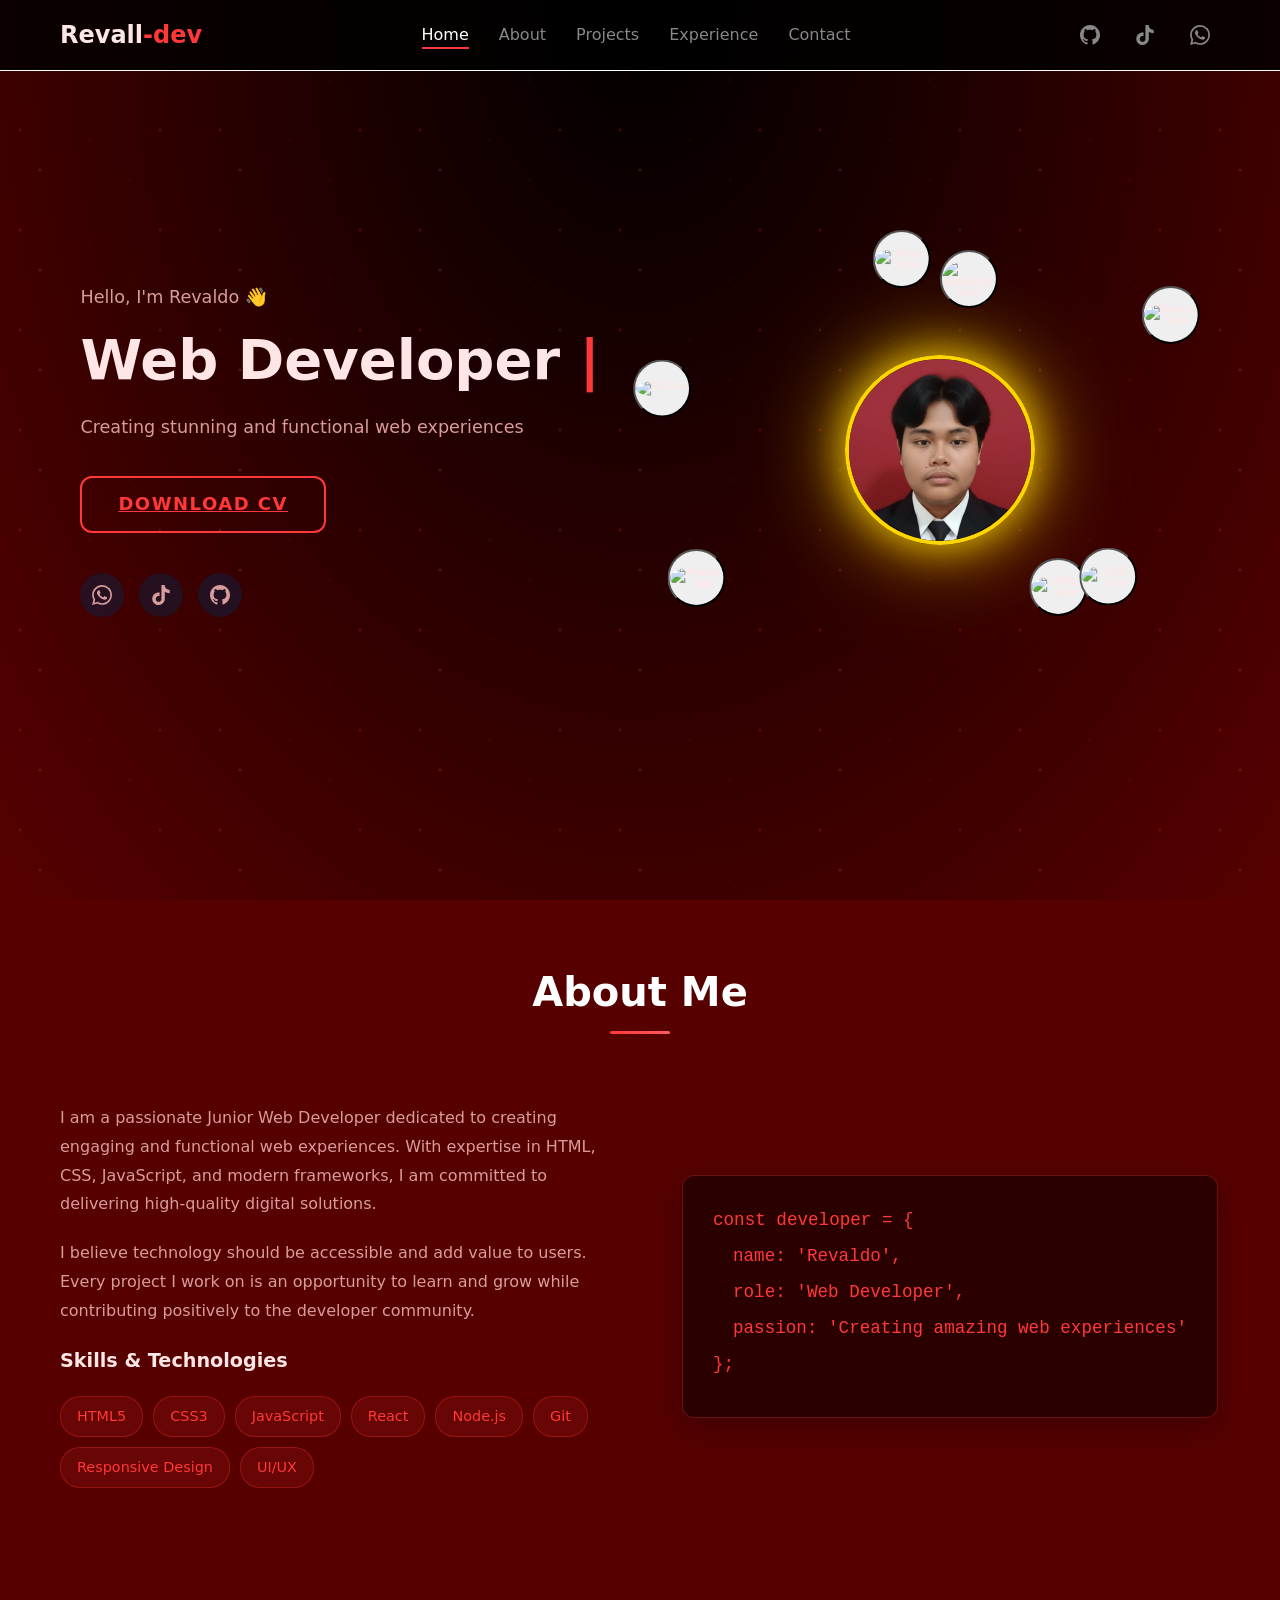
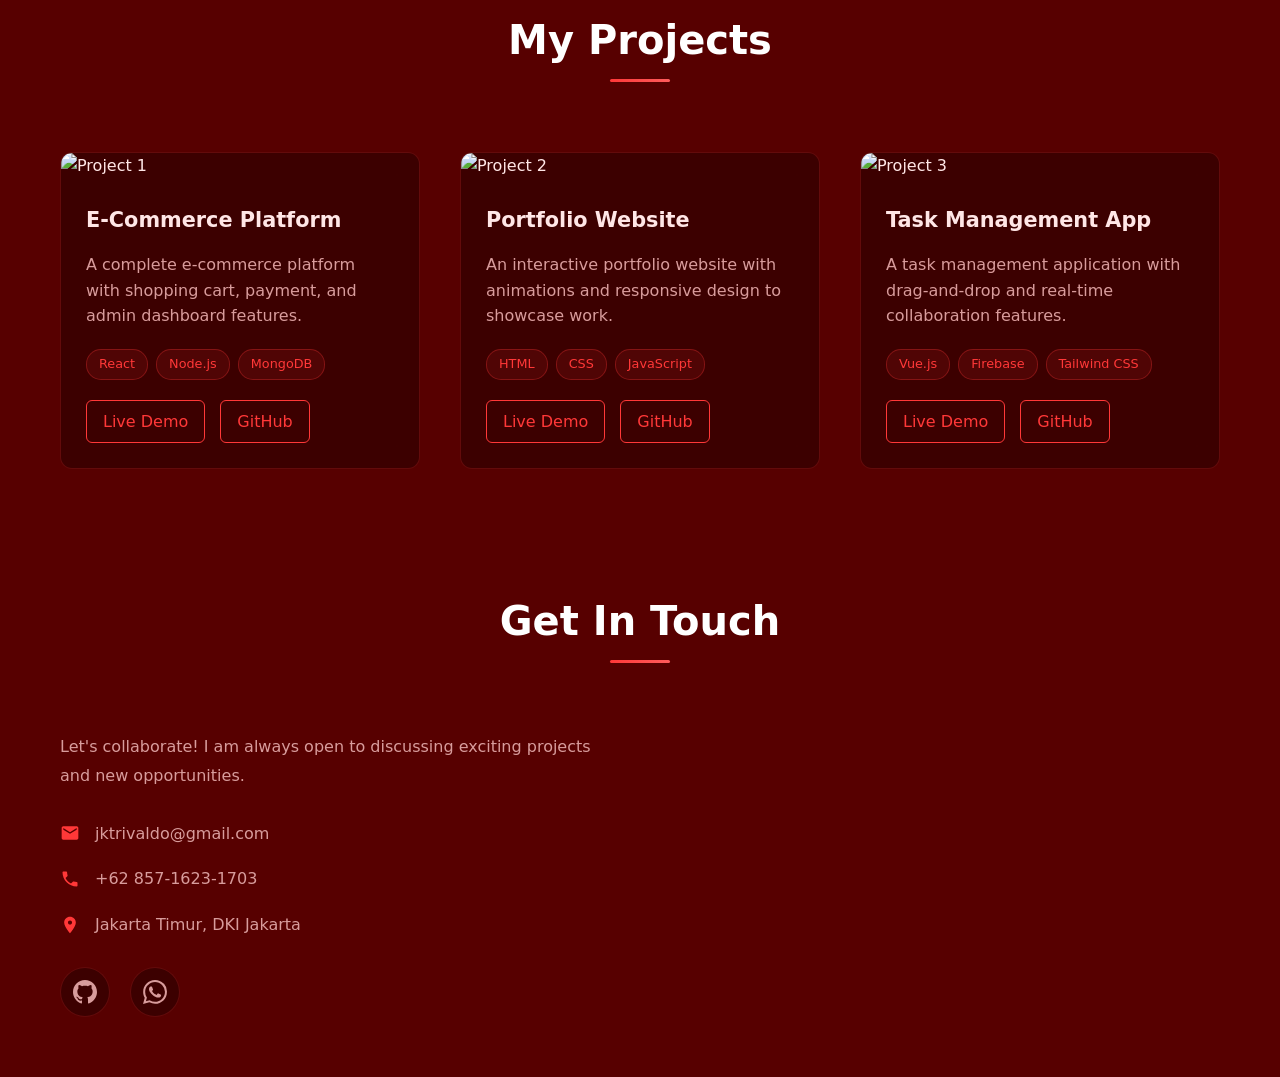
==== commit 024355d8: "upd" ====
--- a/index.html
+++ b/index.html
@@ -16,7 +16,8 @@
             <ul class="nav-menu" id="nav-menu">
                 <li><a href="#home" class="nav-link active">Home</a></li>
                 <li><a href="#about" class="nav-link">About</a></li>
-                <li><a href="#projects" class="nav-link">Projects</a></li>
+                <li><a href="projects.html" class="nav-link">Projects</a></li>
+                <li><a href="experience.html" class="nav-link">Experience</a></li>
                 <li><a href="#contact" class="nav-link">Contact</a></li>
             </ul>
             
@@ -58,14 +59,9 @@
                         </h1>
                         <p class="hero-quote">Creating stunning and functional web experiences</p>
                         <div class="hero-buttons">
-                            <button class="glow-genz-button">Download CV</button>
+                            <a href="https://drive.google.com" target="_blank" rel="noopener noreferrer" class="glow-genz-button">Download CV</a>
                         </div>
                         <div class="hero-social">
-                            <a href="#" class="hero-social-icon" aria-label="LinkedIn">
-                                <svg width="20" height="20" viewBox="0 0 24 24" fill="currentColor">
-                                    <path d="M20.447 20.452h-3.554v-5.569c0-1.328-.027-3.037-1.852-3.037-1.853 0-2.136 1.445-2.136 2.939v5.667H9.351V9h3.414v1.561h.046c.477-.9 1.637-1.85 3.37-1.85 3.601 0 4.267 2.37 4.267 5.455v6.286zM5.337 7.433c-1.144 0-2.063-.926-2.063-2.065 0-1.138.92-2.063 2.063-2.063 1.14 0 2.064.925 2.064 2.063 0 1.139-.925 2.065-2.064 2.065zm1.782 13.019H3.555V9h3.564v11.452zM22.225 0H1.771C.792 0 0 .774 0 1.729v20.542C0 23.227.792 24 1.771 24h20.451C23.2 24 24 23.227 24 22.271V1.729C24 .774 23.2 0 22.222 0h.003z"/>
-                                </svg>
-                            </a>
                             <a href="https://wa.me/6285716231703" class="hero-social-icon" aria-label="WhatsApp">
                                 <svg width="20" height="20" viewBox="0 0 24 24" fill="currentColor">
                                     <path d="M17.472 14.382c-.297-.149-1.758-.867-2.03-.967-.273-.099-.471-.148-.67.15-.197.297-.767.966-.94 1.164-.173.199-.347.223-.644.075-.297-.15-1.255-.463-2.39-1.475-.883-.788-1.48-1.761-1.653-2.059-.173-.297-.018-.458.13-.606.134-.133.298-.347.446-.52.149-.174.198-.298.298-.497.099-.198.05-.371-.025-.52-.075-.149-.669-1.612-.916-2.207-.242-.579-.487-.5-.669-.51-.173-.008-.371-.01-.57-.01-.198 0-.52.074-.792.372-.272.297-1.04 1.016-1.04 2.479 0 1.462 1.065 2.875 1.213 3.074.149.198 2.096 3.2 5.077 4.487.709.306 1.262.489 1.694.625.712.227 1.36.195 1.871.118.571-.085 1.758-.719 2.006-1.413.248-.694.248-1.289.173-1.413-.074-.124-.272-.198-.57-.347m-5.421 7.403h-.004a9.87 9.87 0 01-5.031-1.378l-.361-.214-3.741.982.998-3.648-.235-.374a9.86 9.86 0 01-1.51-5.26c.001-5.45 4.436-9.884 9.888-9.884 2.64 0 5.122 1.03 6.988 2.898a9.825 9.825 0 012.893 6.994c-.003 5.45-4.437 9.884-9.885 9.884m8.413-18.297A11.815 11.815 0 0012.05 0C5.495 0 .16 5.335.157 11.892c0 2.096.547 4.142 1.588 5.945L.057 24l6.305-1.654a11.882 11.882 0 005.683 1.448h.005c6.554 0 11.89-5.335 11.893-11.893A11.821 11.821 0 0020.885 3.488"/>
@@ -251,11 +247,6 @@
                                     <path d="M12 0c-6.626 0-12 5.373-12 12 0 5.302 3.438 9.8 8.207 11.387.599.111.793-.261.793-.577v-2.234c-3.338.726-4.033-1.416-4.033-1.416-.546-1.387-1.333-1.756-1.333-1.756-1.089-.745.083-.729.083-.729 1.205.084 1.839 1.237 1.839 1.237 1.07 1.834 2.807 1.304 3.492.997.107-.775.418-1.305.762-1.604-2.665-.305-5.467-1.334-5.467-5.931 0-1.311.469-2.381 1.236-3.221-.124-.303-.535-1.524.117-3.176 0 0 1.008-.322 3.301 1.23.957-.266 1.983-.399 3.003-.404 1.02.005 2.047.138 3.006.404 2.291-1.552 3.297-1.23 3.297-1.23.653 1.653.242 2.874.118 3.176.77.84 1.235 1.911 1.235 3.221 0 4.609-2.807 5.624-5.479 5.921.43.372.823 1.102.823 2.222v3.293c0 .319.192.694.801.576 4.765-1.589 8.199-6.086 8.199-11.386 0-6.627-5.373-12-12-12z"/>
                                 </svg>
                             </a>
-                            <a href="#" class="social-link" aria-label="LinkedIn">
-                                <svg width="24" height="24" viewBox="0 0 24 24" fill="currentColor">
-                                    <path d="M20.447 20.452h-3.554v-5.569c0-1.328-.027-3.037-1.852-3.037-1.853 0-2.136 1.445-2.136 2.939v5.667H9.351V9h3.414v1.561h.046c.477-.9 1.637-1.85 3.37-1.85 3.601 0 4.267 2.37 4.267 5.455v6.286zM5.337 7.433c-1.144 0-2.063-.926-2.063-2.065 0-1.138.92-2.063 2.063-2.063 1.14 0 2.064.925 2.064 2.063 0 1.139-.925 2.065-2.064 2.065zm1.782 13.019H3.555V9h3.564v11.452zM22.225 0H1.771C.792 0 0 .774 0 1.729v20.542C0 23.227.792 24 1.771 24h20.451C23.2 24 24 23.227 24 22.271V1.729C24 .774 23.2 0 22.222 0h.003z"/>
-                                </svg>
-                            </a>
                             <a href="https://wa.me/6285716231703" class="social-link" aria-label="WhatsApp">
                                 <svg width="24" height="24" viewBox="0 0 24 24" fill="currentColor">
                                     <path d="M17.472 14.382c-.297-.149-1.758-.867-2.03-.967-.273-.099-.471-.148-.67.15-.197.297-.767.966-.94 1.164-.173.199-.347.223-.644.075-.297-.15-1.255-.463-2.39-1.475-.883-.788-1.48-1.761-1.653-2.059-.173-.297-.018-.458.13-.606.134-.133.298-.347.446-.52.149-.174.198-.298.298-.497.099-.198.05-.371-.025-.52-.075-.149-.669-1.612-.916-2.207-.242-.579-.487-.5-.669-.51-.173-.008-.371-.01-.57-.01-.198 0-.52.074-.792.372-.272.297-1.04 1.016-1.04 2.479 0 1.462 1.065 2.875 1.213 3.074.149.198 2.096 3.2 5.077 4.487.709.306 1.262.489 1.694.625.712.227 1.36.195 1.871.118.571-.085 1.758-.719 2.006-1.413.248-.694.248-1.289.173-1.413-.074-.124-.272-.198-.57-.347m-5.421 7.403h-.004a9.87 9.87 0 01-5.031-1.378l-.361-.214-3.741.982.998-3.648-.235-.374a9.86 9.86 0 01-1.51-5.26c.001-5.45 4.436-9.884 9.888-9.884 2.64 0 5.122 1.03 6.988 2.898a9.825 9.825 0 012.893 6.994c-.003 5.45-4.437 9.884-9.885 9.884m8.413-18.297A11.815 11.815 0 0012.05 0C5.495 0 .16 5.335.157 11.892c0 2.096.547 4.142 1.588 5.945L.057 24l6.305-1.654a11.882 11.882 0 005.683 1.448h.005c6.554 0 11.89-5.335 11.893-11.893A11.821 11.821 0 0020.885 3.488"/>
@@ -263,20 +254,7 @@
                             </a>
                         </div>
                     </div>
-                    <div class="contact-form slide-in-right">
-                        <form>
-                            <div class="form-group">
-                                <input type="text" placeholder="Your Name" required>
-                            </div>
-                            <div class="form-group">
-                                <input type="email" placeholder="Your Email" required>
-                            </div>
-                            <div class="form-group">
-                                <textarea placeholder="Your Message" rows="5" required></textarea>
-                            </div>
-                            <button type="submit" class="glow-genz-button">Send Message</button>
-                        </form>
-                    </div>
+
                 </div>
             </div>
         </section>
--- a/style.css
+++ b/style.css
@@ -18,9 +18,12 @@
 
 html {
   scroll-behavior: smooth;
+  overflow-x: hidden;
 }
 
 body {
+  width: 100%;
+  max-width: 100vw;
   font-family: system-ui, -apple-system, 'Segoe UI', Roboto, Ubuntu, Cantarell, 'Noto Sans', sans-serif;
   background: var(--bg-1);
   color: var(--text);
@@ -66,6 +69,13 @@
   to { transform: translateY(-100px); }
 }
 
+main,
+section,
+.container {
+  max-width: 100%;
+  overflow-x: clip;
+}
+
 .container {
   max-width: 1200px;
   margin: 0 auto;
@@ -170,10 +180,15 @@
 }
 
 .social-icon {
-  color: #888888; /* grey color for non-hover state */
-  transition: all 0.3s ease;
-  padding: 8px;
+  color: #888888;
+  transition: all 0.3s ease;
+  width: 40px;
+  height: 40px;
+  display: inline-flex;
+  align-items: center;
+  justify-content: center;
   border-radius: 50%;
+  flex-shrink: 0;
 }
 
 .social-icon:hover {
@@ -269,11 +284,16 @@
 
 .hero-social-icon {
   color: var(--muted);
-  padding: 10px;
+  width: 44px;
+  height: 44px;
+  display: inline-flex;
+  align-items: center;
+  justify-content: center;
   border-radius: 50%;
   transition: all 0.3s ease;
   background: rgba(14, 33, 64, 0.5);
   backdrop-filter: blur(5px);
+  flex-shrink: 0;
 }
 
 .hero-social-icon:hover {
@@ -285,14 +305,18 @@
 
 /* Avatar and Solar System */
 .hero-visual {
+  width: 100%;
+  max-width: 100%;
   display: flex;
   justify-content: center;
+  overflow: visible;
   animation: slideInRight 1s ease-out;
 }
 
 .avatar-container {
   position: relative;
   width: 500px;
+  max-width: 100%;
   height: 500px;
   display: flex;
   align-items: center;
@@ -301,8 +325,8 @@
 
 /* Matahari (Sun) - Elemento visual */
 .sun-core {
-  width: 168px; /* 40% larger than 120px */
-  height: 168px; /* 40% larger than 120px */
+  width: 190px;
+  height: 190px;
   border-radius: 50%;
   position: absolute;
   top: 50%;
@@ -336,8 +360,8 @@
   position: absolute;
   top: 50%;
   left: 50%;
-  width: 48px;
-  height: 48px;
+  width: 58px;
+  height: 58px;
   border-radius: 50%;
   font-size: 10px;
   font-weight: bold;
@@ -511,19 +535,18 @@
   .nav-menu {
     position: fixed;
     top: 70px;
-    left: 0;
+    left: -100%;
     width: 100%;
     background: rgba(6, 21, 38, 0.95);
     backdrop-filter: blur(10px);
     flex-direction: column;
     padding: 20px;
-    transform: translateX(-100%);
-    transition: transform 0.3s ease;
+    transition: left 0.3s ease;
     border-bottom: 1px solid rgba(56, 182, 255, 0.1);
   }
 
   .nav-menu.active {
-    transform: translateX(0);
+    left: 0;
   }
 
   .hamburger {
@@ -552,13 +575,13 @@
   }
 
   .avatar-container {
-    width: 350px;
-    height: 350px;
+    width: 420px;
+    height: 420px;
   }
 
   .sun-core {
-    width: 80px;
-    height: 80px;
+    width: 170px;
+    height: 170px;
   }
 
 
@@ -569,39 +592,15 @@
     top: -15px;
   }
 
-  .orbit-icon.html {
-    width: 20px;
-    height: 20px;
-  }
-
-  .orbit-icon.css {
-    width: 12px;
-    height: 12px;
-  }
-
-  .orbit-icon.js {
-    width: 16px;
-    height: 16px;
-  }
-
-  .orbit-icon.react {
-    width: 18px;
-    height: 18px;
-  }
-
-  .orbit-icon.nodejs {
-    width: 20px;
-    height: 20px;
-  }
-
-  .orbit-icon.python {
-    width: 22px;
-    height: 22px;
-  }
-
+  .orbit-icon.html,
+  .orbit-icon.css,
+  .orbit-icon.js,
+  .orbit-icon.react,
+  .orbit-icon.nodejs,
+  .orbit-icon.python,
   .orbit-icon.git {
-    width: 24px;
-    height: 24px;
+    width: 48px;
+    height: 48px;
   }
 
   .moon-orbit {
@@ -648,13 +647,13 @@
   }
 
   .avatar-container {
-    width: 250px;
-    height: 250px;
+    width: 340px;
+    height: 340px;
   }
 
   .sun-core {
-    width: 60px;
-    height: 60px;
+    width: 155px;
+    height: 155px;
   }
 
 
@@ -665,39 +664,15 @@
     top: -12px;
   }
 
-  .orbit-icon.html {
-    width: 16px;
-    height: 16px;
-  }
-
-  .orbit-icon.css {
-    width: 10px;
-    height: 10px;
-  }
-
-  .orbit-icon.js {
-    width: 12px;
-    height: 12px;
-  }
-
-  .orbit-icon.react {
-    width: 14px;
-    height: 14px;
-  }
-
-  .orbit-icon.nodejs {
-    width: 16px;
-    height: 16px;
-  }
-
-  .orbit-icon.python {
-    width: 18px;
-    height: 18px;
-  }
-
+  .orbit-icon.html,
+  .orbit-icon.css,
+  .orbit-icon.js,
+  .orbit-icon.react,
+  .orbit-icon.nodejs,
+  .orbit-icon.python,
   .orbit-icon.git {
-    width: 20px;
-    height: 20px;
+    width: 42px;
+    height: 42px;
   }
 
   .moon-orbit {
@@ -713,6 +688,14 @@
 
   .nav-container {
     padding: 12px 15px;
+  }
+
+  .hero-text,
+  .hero-visual,
+  .slide-in-left,
+  .slide-in-right {
+    animation: none;
+    transform: none;
   }
 
 
@@ -907,10 +890,15 @@
 .social-link {
   color: var(--muted);
   transition: all 0.3s ease;
-  padding: 12px;
+  width: 50px;
+  height: 50px;
+  display: inline-flex;
+  align-items: center;
+  justify-content: center;
   border-radius: 50%;
   background: rgba(0, 0, 0, 0.3);
   border: 1px solid rgba(255, 56, 56, 0.2);
+  flex-shrink: 0;
 }
 
 .social-link:hover {
@@ -955,6 +943,84 @@
   color: var(--muted);
 }
 
+.page-hero {
+  padding-top: 120px;
+  min-height: 100vh;
+}
+
+.page-subtitle {
+  max-width: 680px;
+  margin: -50px auto 40px;
+  text-align: center;
+  color: var(--muted);
+}
+
+.logo {
+  text-decoration: none;
+}
+
+.project-admin-form {
+  max-width: 720px;
+  margin: 0 auto 60px;
+  padding: 30px;
+  background: rgba(0, 0, 0, 0.3);
+  border: 1px solid rgba(255, 56, 56, 0.2);
+  border-radius: 12px;
+  backdrop-filter: blur(10px);
+}
+
+.project-admin-panel {
+  display: none;
+}
+
+.project-form-actions {
+  display: flex;
+  flex-wrap: wrap;
+  gap: 12px;
+  align-items: center;
+}
+
+.project-edit,
+.project-delete,
+.project-cancel-edit {
+  background: transparent;
+  cursor: pointer;
+  font-family: inherit;
+}
+
+.project-cancel-edit {
+  display: none;
+}
+
+.experience-list {
+  display: grid;
+  gap: 24px;
+  max-width: 850px;
+  margin: 0 auto;
+}
+
+.experience-card {
+  padding: 28px;
+  background: rgba(0, 0, 0, 0.3);
+  border: 1px solid rgba(255, 56, 56, 0.2);
+  border-radius: 12px;
+  backdrop-filter: blur(10px);
+}
+
+.experience-date {
+  color: var(--accent);
+  font-weight: 700;
+}
+
+.experience-card h3 {
+  margin: 10px 0;
+  color: var(--text);
+}
+
+.experience-card p {
+  color: var(--muted);
+}
+
 .slide-in-left {
   transform: translateX(-30px);
   opacity: 0;
